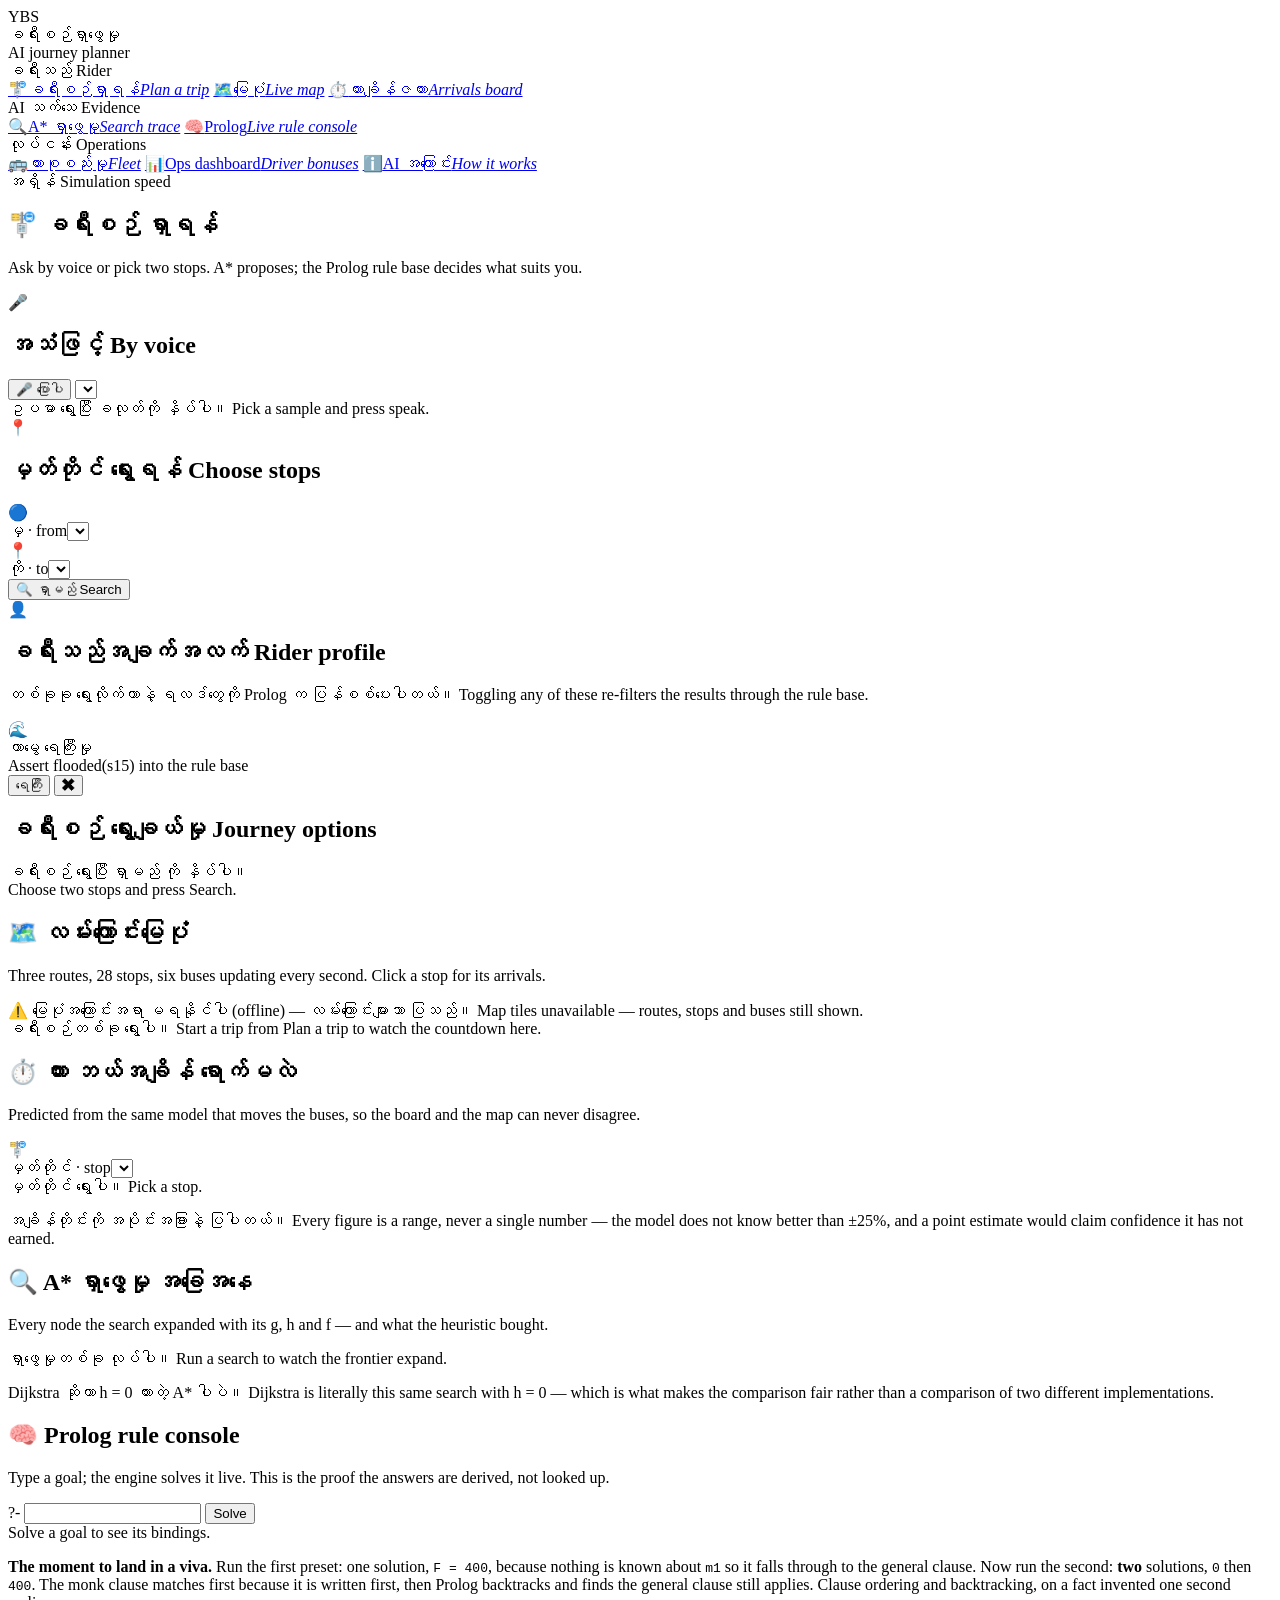
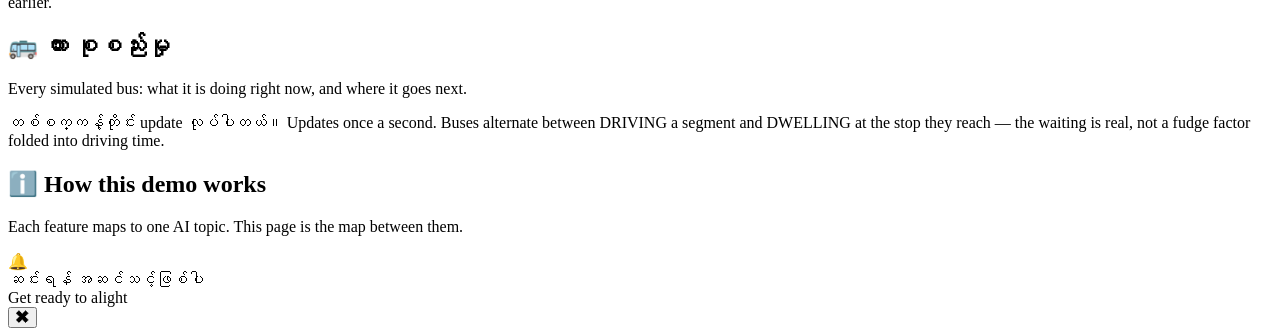
==== frontend/index.html @ c5dec43d "feat: split UI into sidebar views and add Prolog console, arrivals and fleet The single page had six" ====
<!DOCTYPE html>
<html lang="my">
<head>
    <meta charset="UTF-8">
    <meta name="viewport" content="width=device-width, initial-scale=1">
    <title>YBS — ခရီးစဉ်ရှာဖွေမှု (AI Demo)</title>
    <!-- Leaflet is vendored, not loaded from a CDN: the demo must run with the
         network cable unplugged. Map TILES still need the internet; if they fail
         the routes and buses stay visible on a plain background. -->
    <link rel="stylesheet" href="/vendor/leaflet.css">
    <link rel="stylesheet" href="/style.css">
</head>
<body>

<div class="shell">

<!-- ── Sidebar ──────────────────────────────────────────────────────────────
     One feature per view. The previous build stacked everything on a single
     page, so you scrolled past four things to reach the one you wanted. -->
<aside class="sidebar">
    <div class="brand">
        <div class="brand-mark">YBS</div>
        <div>
            <div class="brand-my">ခရီးစဉ်ရှာဖွေမှု</div>
            <div class="brand-en">AI journey planner</div>
        </div>
    </div>

    <nav id="nav">
        <div class="nav-group">ခရီးသည် <span class="en">Rider</span></div>
        <a class="nav-item" href="#plan" data-view="plan"><span class="ic">🚏</span><span>ခရီးစဉ်ရှာရန်<em>Plan a trip</em></span></a>
        <a class="nav-item" href="#map" data-view="map"><span class="ic">🗺️</span><span>မြေပုံ<em>Live map</em></span></a>
        <a class="nav-item" href="#arrivals" data-view="arrivals"><span class="ic">⏱️</span><span>ကားချိန်ဇယား<em>Arrivals board</em></span></a>

        <div class="nav-group">AI သက်သေ <span class="en">Evidence</span></div>
        <a class="nav-item" href="#trace" data-view="trace"><span class="ic">🔍</span><span>A* ရှာဖွေမှု<em>Search trace</em></span></a>
        <a class="nav-item" href="#prolog" data-view="prolog"><span class="ic">🧠</span><span>Prolog<em>Live rule console</em></span></a>

        <div class="nav-group">လုပ်ငန်း <span class="en">Operations</span></div>
        <a class="nav-item" href="#fleet" data-view="fleet"><span class="ic">🚌</span><span>ကားစုစည်းမှု<em>Fleet</em></span></a>
        <a class="nav-item" href="/ops.html"><span class="ic">📊</span><span>Ops dashboard<em>Driver bonuses</em></span></a>
        <a class="nav-item" href="#about" data-view="about"><span class="ic">ℹ️</span><span>AI အကြောင်း<em>How it works</em></span></a>
    </nav>

    <div class="sidebar-foot">
        <div class="foot-label">အရှိန် <span class="en">Simulation speed</span></div>
        <div id="sim-controls"></div>
    </div>
</aside>

<!-- ── Views ──────────────────────────────────────────────────────────────── -->
<main class="content">

<!-- PLAN ------------------------------------------------------------------->
<section class="view" data-view="plan">
    <header class="view-head">
        <h1>🚏 ခရီးစဉ် ရှာရန်</h1>
        <p class="en">Ask by voice or pick two stops. A* proposes; the Prolog rule base decides what suits you.</p>
    </header>

    <div class="two-col">
        <div class="col">
            <section class="card">
                <div class="card-head"><span class="ic">🎤</span><h2>အသံဖြင့် <span class="en">By voice</span></h2></div>
                <div class="voice-row">
                    <button type="button" id="voice-btn" class="mic-btn">🎤 ပြောပါ</button>
                    <select id="voice-sample" title="Sample Burmese query" aria-label="Sample Burmese query"></select>
                </div>
                <div id="voice-status" class="muted">ဥပမာ ရွေးပြီး ခလုတ်ကို နှိပ်ပါ။ <span class="en">Pick a sample and press speak.</span></div>
                <div id="voice-entities"></div>
            </section>

            <section class="card">
                <div class="card-head"><span class="ic">📍</span><h2>မှတ်တိုင် ရွေးရန် <span class="en">Choose stops</span></h2></div>
                <div class="trip-field">
                    <span class="ic">🔵</span>
                    <div class="grow"><label class="en" for="from-stop">မှ · from</label><select id="from-stop"></select></div>
                </div>
                <div class="trip-field">
                    <span class="ic">📍</span>
                    <div class="grow"><label class="en" for="to-stop">ကို · to</label><select id="to-stop"></select></div>
                </div>
                <button type="button" id="search-btn" class="btn-primary">🔍 ရှာမည် <span class="en">Search</span></button>
            </section>

            <section class="card">
                <div class="card-head"><span class="ic">👤</span><h2>ခရီးသည်အချက်အလက် <span class="en">Rider profile</span></h2></div>
                <p class="hint">တစ်ခုခု ရွေးလိုက်တာနဲ့ ရလဒ်တွေကို Prolog က ပြန်စစ်ပေးပါတယ်။
                   <span class="en">Toggling any of these re-filters the results through the rule base.</span></p>
                <div id="profile" class="chips"></div>
                <div class="disruption-row">
                    <span class="ic">🌊</span>
                    <div class="grow">
                        <div class="my">တာမွေ ရေကြီးမှု</div>
                        <div class="en">Assert flooded(s15) into the rule base</div>
                    </div>
                    <button type="button" id="flood-btn" class="alt-btn">ရေကြီး</button>
                    <button type="button" id="clear-btn" class="alt-btn">✖</button>
                </div>
            </section>
        </div>

        <div class="col">
            <div class="results-head">
                <h2>ခရီးစဉ် ရွေးချယ်မှု <span class="en">Journey options</span></h2>
                <span class="pareto-badge" id="pareto-badge"></span>
            </div>
            <div id="results" class="muted empty-state">
                ခရီးစဉ် ရွေးပြီး ရှာမည် ကို နှိပ်ပါ။<br>
                <span class="en">Choose two stops and press Search.</span>
            </div>
        </div>
    </div>
</section>

<!-- MAP -------------------------------------------------------------------->
<section class="view" data-view="map">
    <header class="view-head">
        <h1>🗺️ လမ်းကြောင်းမြေပုံ</h1>
        <p class="en">Three routes, 28 stops, six buses updating every second. Click a stop for its arrivals.</p>
    </header>
    <section class="card">
        <div id="map"></div>
        <div id="map-note" class="muted hidden">
            ⚠️ မြေပုံအကြောင်းအရာ မရနိုင်ပါ (offline) — လမ်းကြောင်းများသာ ပြသည်။
            <span class="en">Map tiles unavailable — routes, stops and buses still shown.</span>
        </div>
        <div id="trip-countdown" class="countdown muted">
            ခရီးစဉ်တစ်ခု ရွေးပါ။ <span class="en">Start a trip from Plan a trip to watch the countdown here.</span>
        </div>
        <div id="legend" class="legend"></div>
    </section>
</section>

<!-- ARRIVALS --------------------------------------------------------------->
<section class="view" data-view="arrivals">
    <header class="view-head">
        <h1>⏱️ ကား ဘယ်အချိန် ရောက်မလဲ</h1>
        <p class="en">Predicted from the same model that moves the buses, so the board and the map
           can never disagree.</p>
    </header>
    <section class="card">
        <div class="trip-field">
            <span class="ic">🚏</span>
            <div class="grow"><label class="en" for="arrivals-stop">မှတ်တိုင် · stop</label><select id="arrivals-stop"></select></div>
        </div>
        <div id="arrivals-board" class="empty-state muted">မှတ်တိုင် ရွေးပါ။ <span class="en">Pick a stop.</span></div>
        <p class="hint">အချိန်တိုင်းကို အပိုင်းအခြားနဲ့ ပြပါတယ်။
           <span class="en">Every figure is a range, never a single number — the model does not know better than ±25%,
           and a point estimate would claim confidence it has not earned.</span></p>
    </section>
</section>

<!-- TRACE ------------------------------------------------------------------>
<section class="view" data-view="trace">
    <header class="view-head">
        <h1>🔍 A* ရှာဖွေမှု အခြေအနေ</h1>
        <p class="en">Every node the search expanded with its g, h and f — and what the heuristic bought.</p>
    </header>
    <section class="card">
        <div id="search-stats" class="stats"></div>
        <div id="trace-panel" class="trace muted">ရှာဖွေမှုတစ်ခု လုပ်ပါ။ Run a search to watch the frontier expand.</div>
        <p class="hint">Dijkstra ဆိုတာ h = 0 ထားတဲ့ A* ပါပဲ။
           <span class="en">Dijkstra is literally this same search with h = 0 — which is what makes the comparison fair
           rather than a comparison of two different implementations.</span></p>
    </section>
</section>

<!-- PROLOG ----------------------------------------------------------------->
<section class="view" data-view="prolog">
    <header class="view-head">
        <h1>🧠 Prolog rule console</h1>
        <p class="en">Type a goal; the engine solves it live. This is the proof the answers are derived, not looked up.</p>
    </header>
    <section class="card">
        <div class="console-row">
            <span class="prompt">?-</span>
            <input type="text" id="goal-input" spellcheck="false" aria-label="Prolog goal">
            <button type="button" id="goal-run" class="btn-run">Solve</button>
        </div>
        <div class="preset-row" id="goal-presets"></div>
        <div id="goal-output" class="console-out muted">Solve a goal to see its bindings.</div>
        <p class="hint">
            <b>The moment to land in a viva.</b> Run the first preset: one solution, <code>F = 400</code>,
            because nothing is known about <code>m1</code> so it falls through to the general clause.
            Now run the second: <b>two</b> solutions, <code>0</code> then <code>400</code>. The monk clause
            matches first because it is written first, then Prolog backtracks and finds the general clause
            still applies. Clause ordering and backtracking, on a fact invented one second earlier.
        </p>
    </section>
</section>

<!-- FLEET ------------------------------------------------------------------>
<section class="view" data-view="fleet">
    <header class="view-head">
        <h1>🚌 ကား စုစည်းမှု</h1>
        <p class="en">Every simulated bus: what it is doing right now, and where it goes next.</p>
    </header>
    <section class="card">
        <div id="fleet-table"></div>
        <p class="hint">တစ်စက္ကန့်တိုင်း update လုပ်ပါတယ်။
           <span class="en">Updates once a second. Buses alternate between DRIVING a segment and DWELLING at the
           stop they reach — the waiting is real, not a fudge factor folded into driving time.</span></p>
    </section>
</section>

<!-- ABOUT ------------------------------------------------------------------>
<section class="view" data-view="about">
    <header class="view-head">
        <h1>ℹ️ How this demo works</h1>
        <p class="en">Each feature maps to one AI topic. This page is the map between them.</p>
    </header>
    <div id="about-grid" class="about-grid"></div>
</section>

</main>
</div>

<!-- Arrival banner: hidden until the 400 m geofence fires -->
<div id="arrival-banner" class="arrival hidden">
    <div class="arrival-inner">
        <div class="arrival-icon">🔔</div>
        <div>
            <div class="arrival-my">ဆင်းရန် အဆင်သင့်ဖြစ်ပါ</div>
            <div class="arrival-stop" id="arrival-stop"></div>
            <div class="en">Get ready to alight</div>
        </div>
        <button type="button" id="arrival-close" class="alt-btn">✖</button>
    </div>
</div>

<script src="/vendor/leaflet.js"></script>
<script src="/app.js"></script>
</body>
</html>
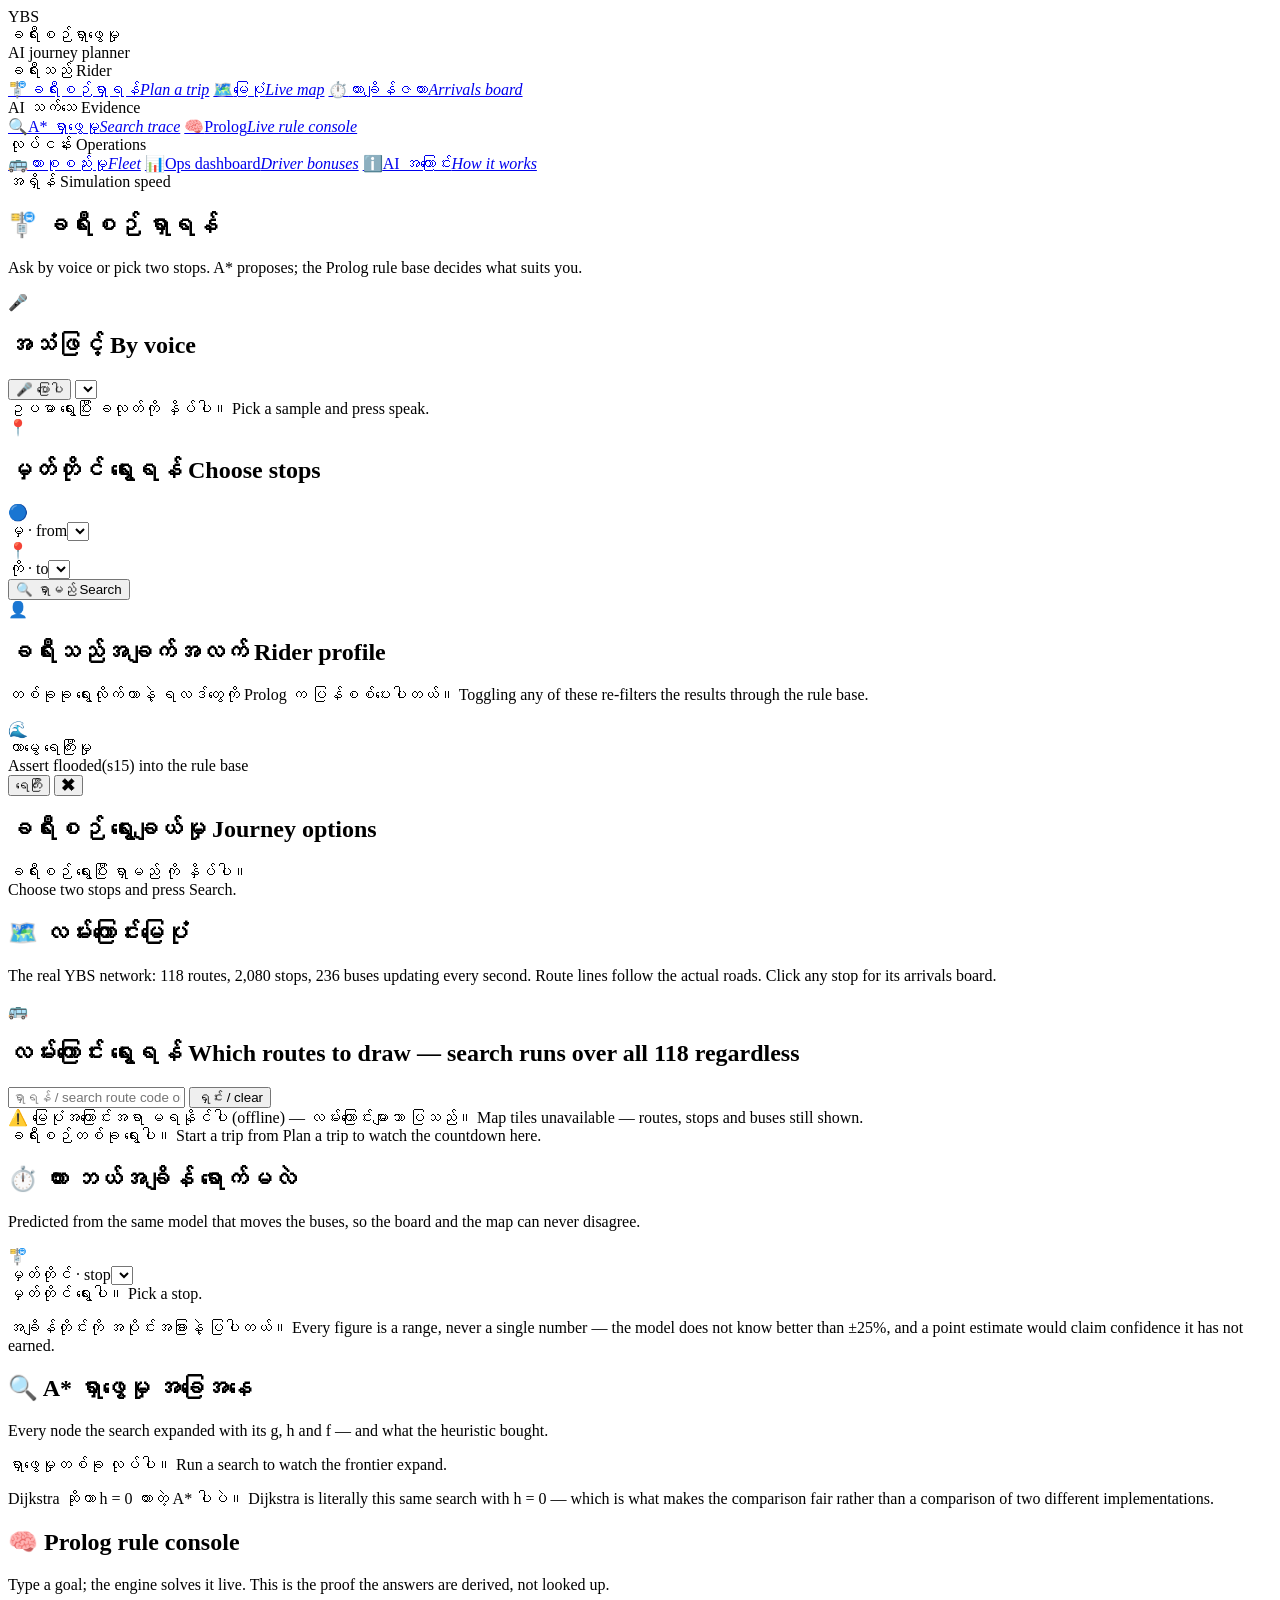
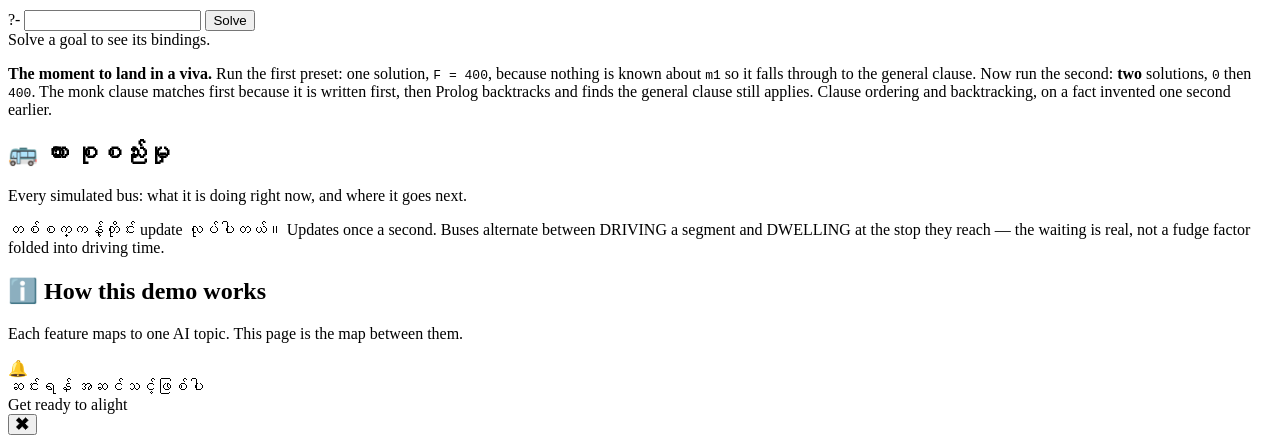
==== commit 7a40611a: "feat: replace demo data with the real 118-route YBS network Imports route_stops.csv: 12,280 route-st" ====
--- a/frontend/index.html
+++ b/frontend/index.html
@@ -117,8 +117,20 @@
 <section class="view" data-view="map">
     <header class="view-head">
         <h1>🗺️ လမ်းကြောင်းမြေပုံ</h1>
-        <p class="en">Three routes, 28 stops, six buses updating every second. Click a stop for its arrivals.</p>
-    </header>
+        <p class="en">The real YBS network: 118 routes, 2,080 stops, 236 buses updating every second. Route lines follow the actual roads. Click any stop for its arrivals board.</p>
+    </header>
+    <section class="card route-picker">
+        <div class="card-head"><span class="ic">🚌</span><h2>လမ်းကြောင်း ရွေးရန်
+            <span class="en">Which routes to draw — search runs over all 118 regardless</span></h2></div>
+        <div class="picker-top">
+            <input type="text" id="route-search" placeholder="ရှာရန် / search route code or name"
+                   aria-label="Search routes">
+            <span id="route-count" class="en"></span>
+            <button type="button" id="route-clear" class="alt-btn">ရှင်း / clear</button>
+        </div>
+        <div id="route-filter" class="route-filter"></div>
+    </section>
+
     <section class="card">
         <div id="map"></div>
         <div id="map-note" class="muted hidden">
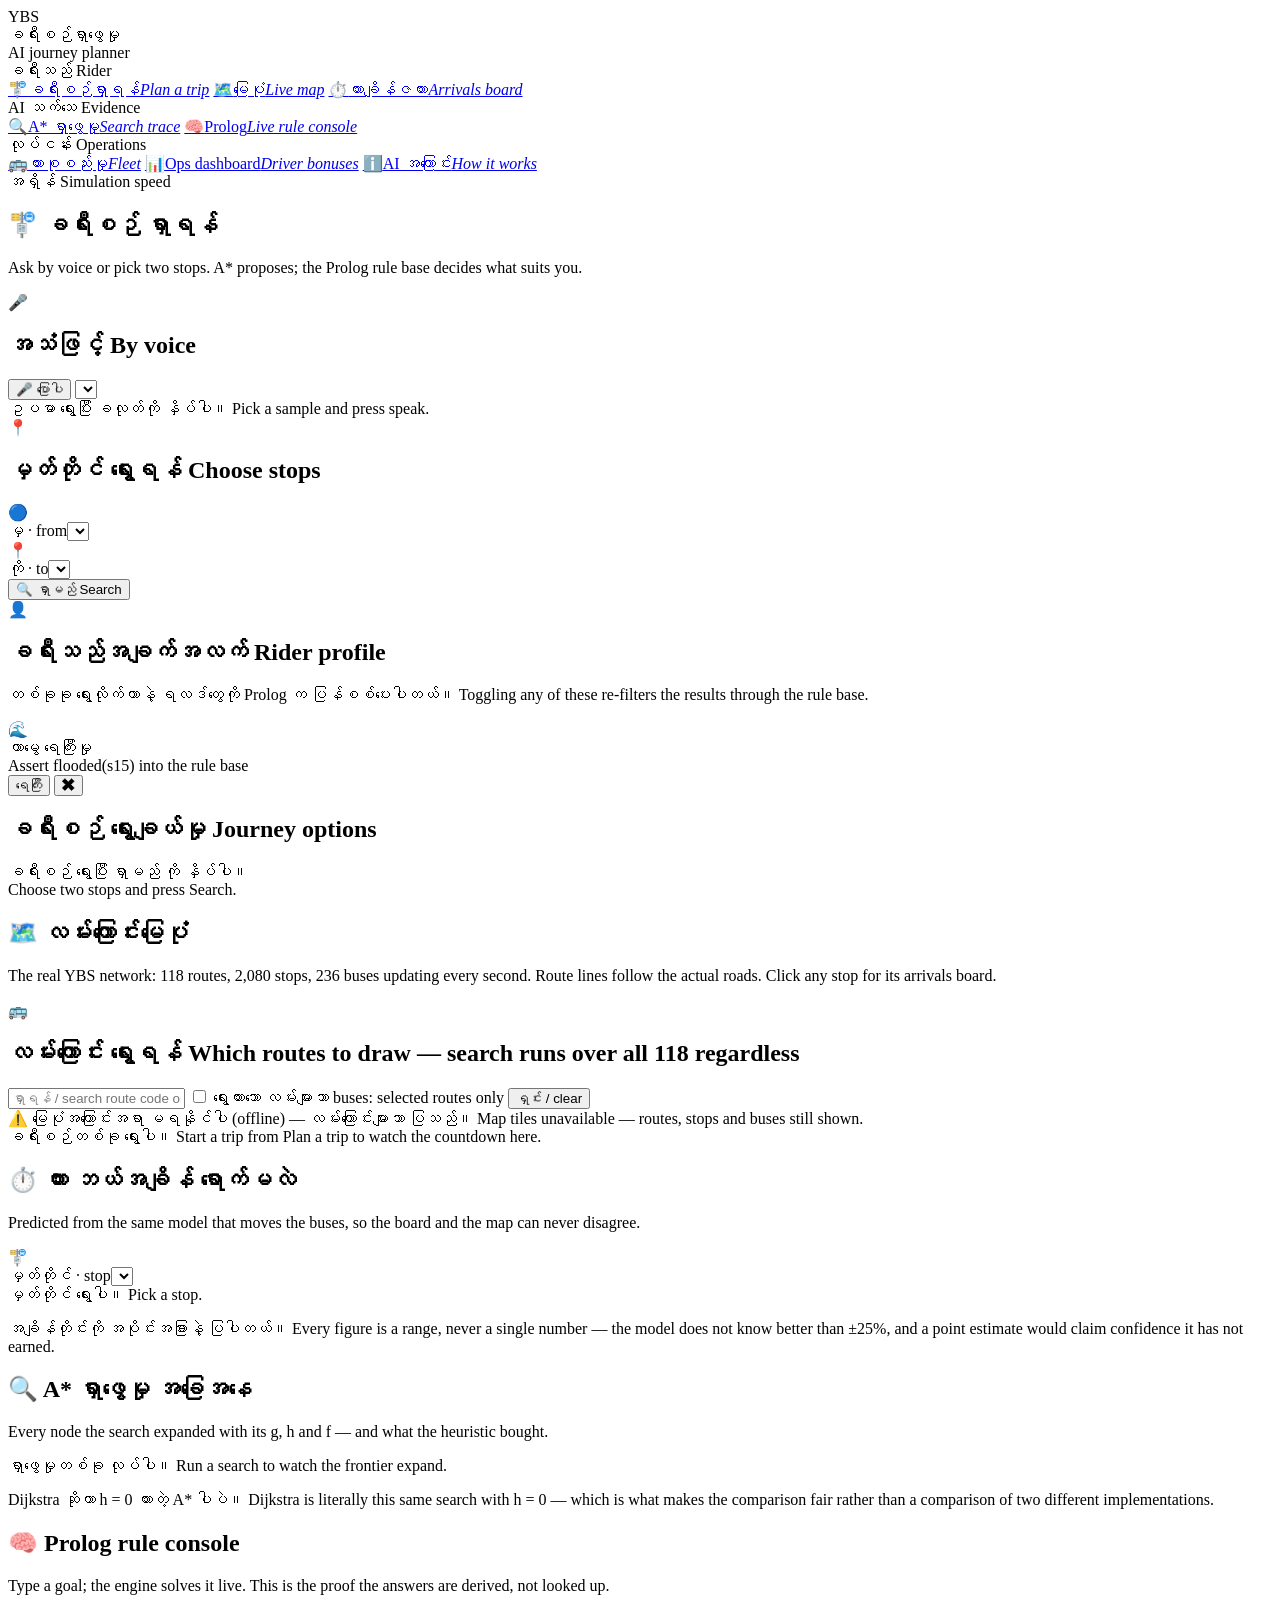
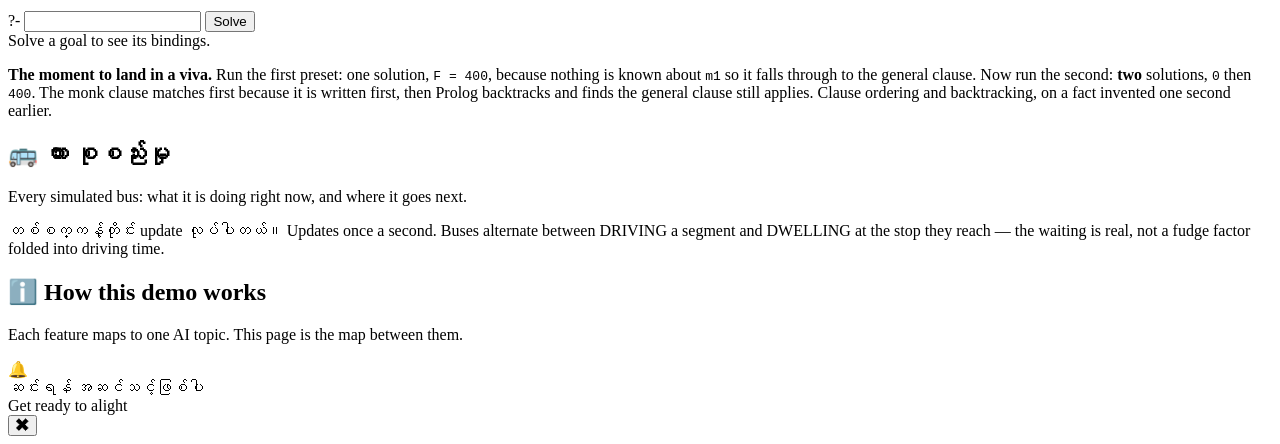
==== commit ed80cda4: "fix: show every bus again, each in its route colour Scoping bus markers to the drawn routes was wron" ====
--- a/frontend/index.html
+++ b/frontend/index.html
@@ -126,6 +126,10 @@
             <input type="text" id="route-search" placeholder="ရှာရန် / search route code or name"
                    aria-label="Search routes">
             <span id="route-count" class="en"></span>
+            <label class="inline-check">
+                <input type="checkbox" id="buses-selected-only">
+                <span>ရွေးထားသော လမ်းများသာ <span class="en">buses: selected routes only</span></span>
+            </label>
             <button type="button" id="route-clear" class="alt-btn">ရှင်း / clear</button>
         </div>
         <div id="route-filter" class="route-filter"></div>
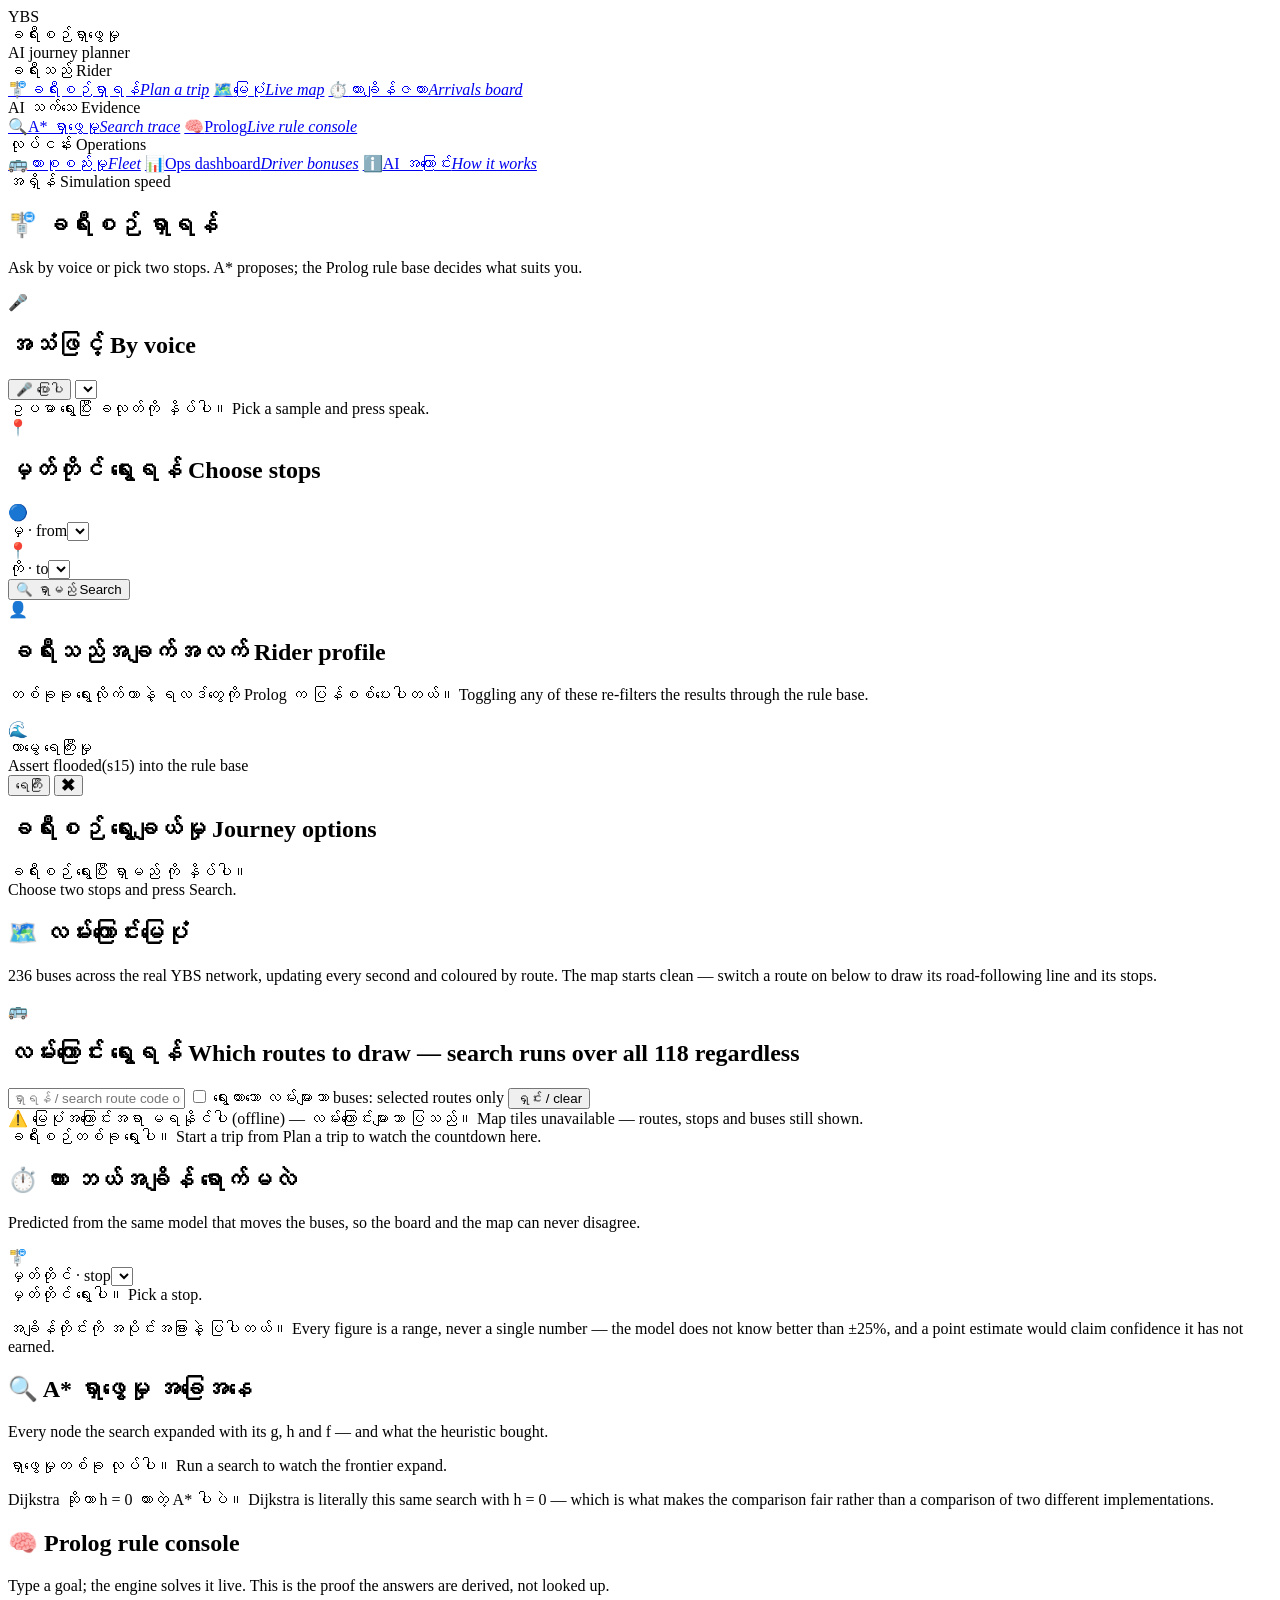
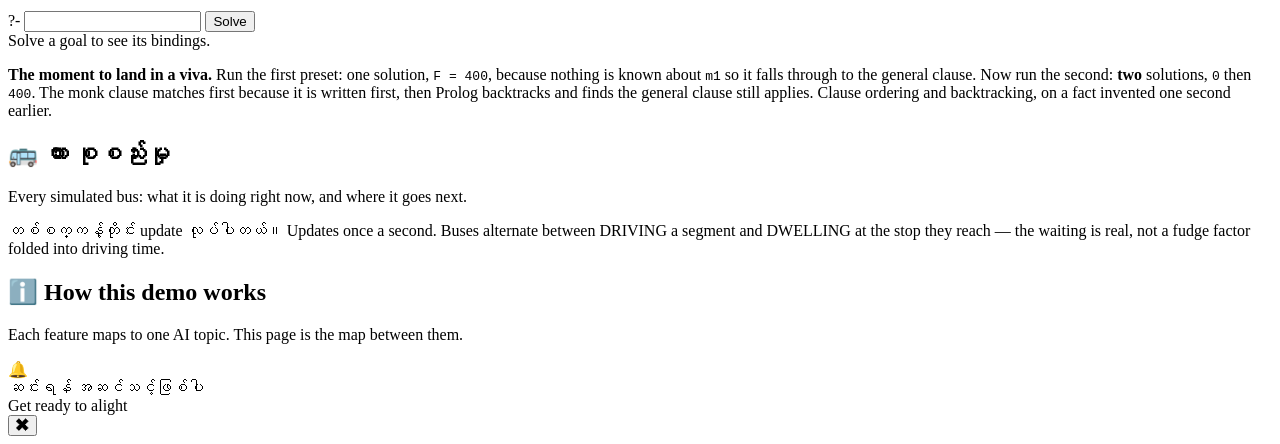
==== commit 2cfd5c76: "feat: open the map with no route lines drawn Each drawn route brought its polyline and every one of " ====
--- a/frontend/index.html
+++ b/frontend/index.html
@@ -117,7 +117,7 @@
 <section class="view" data-view="map">
     <header class="view-head">
         <h1>🗺️ လမ်းကြောင်းမြေပုံ</h1>
-        <p class="en">The real YBS network: 118 routes, 2,080 stops, 236 buses updating every second. Route lines follow the actual roads. Click any stop for its arrivals board.</p>
+        <p class="en">236 buses across the real YBS network, updating every second and coloured by route. The map starts clean — switch a route on below to draw its road-following line and its stops.</p>
     </header>
     <section class="card route-picker">
         <div class="card-head"><span class="ic">🚌</span><h2>လမ်းကြောင်း ရွေးရန်
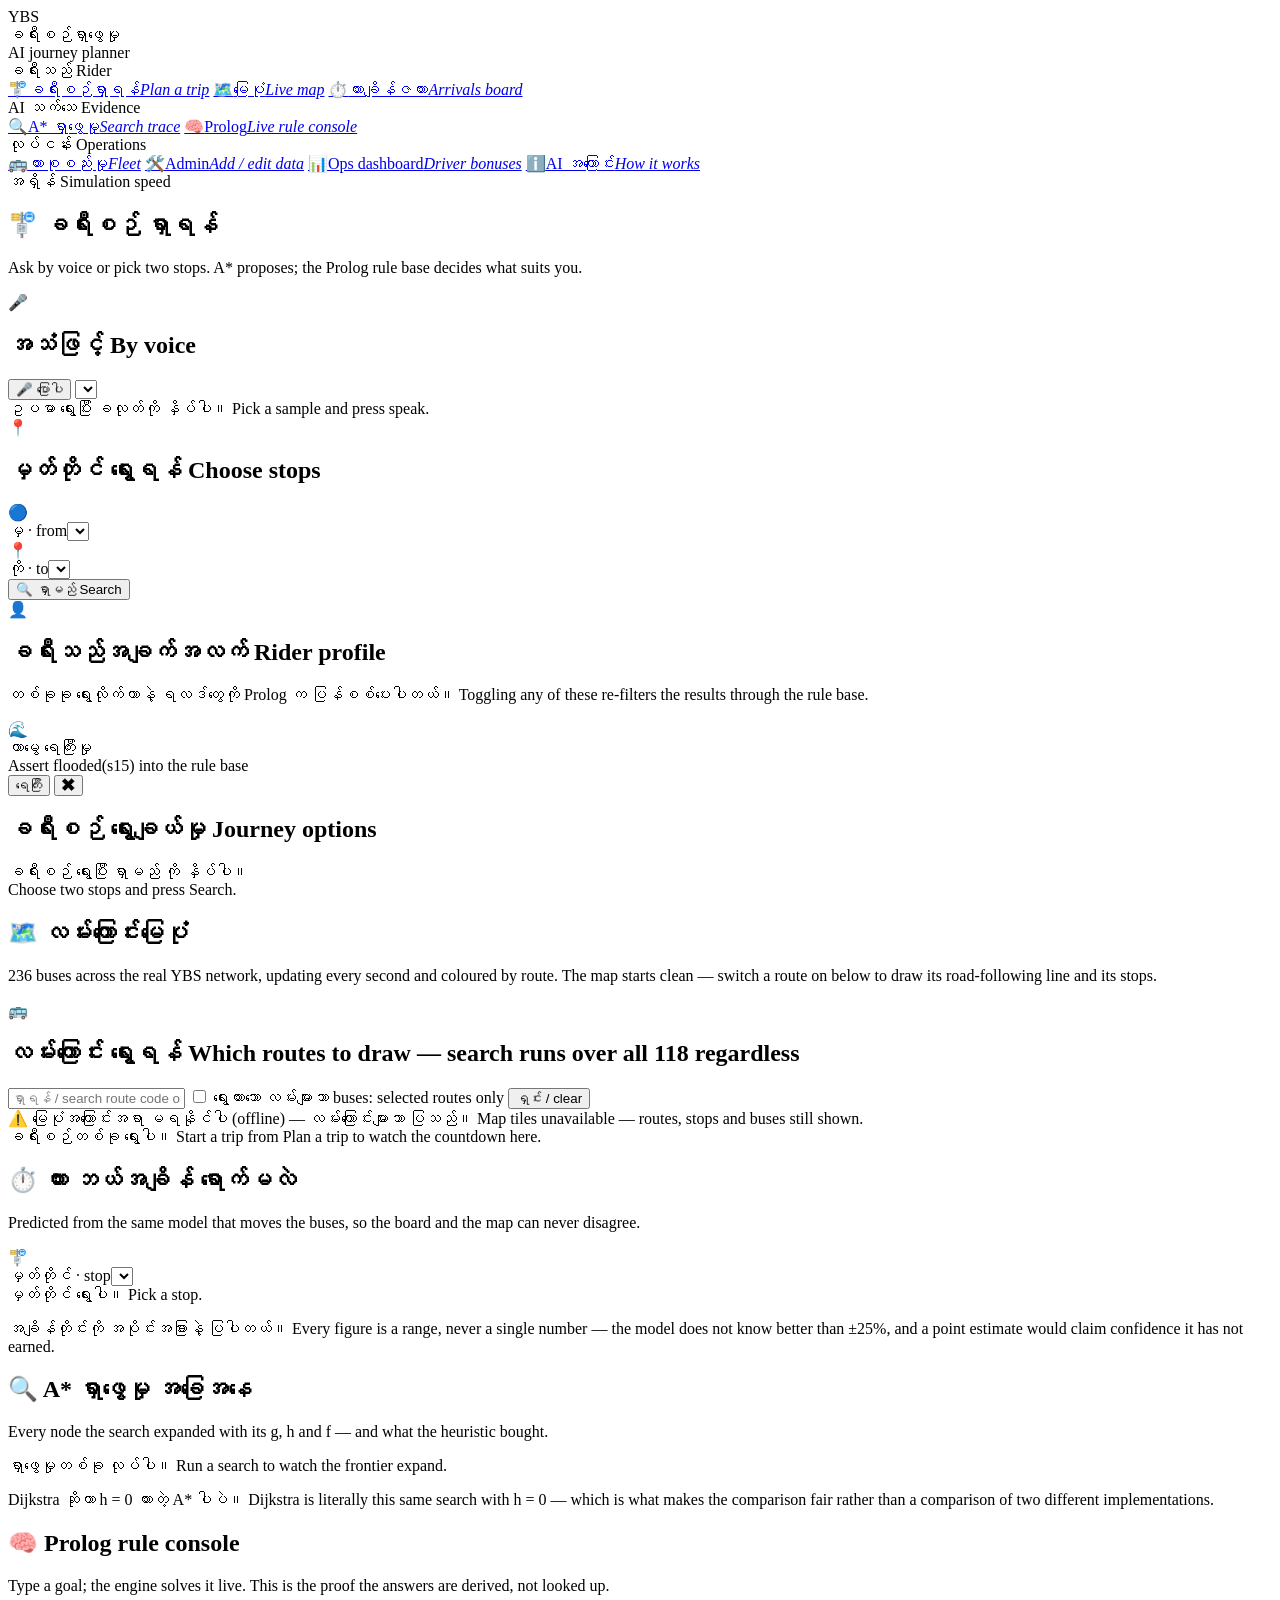
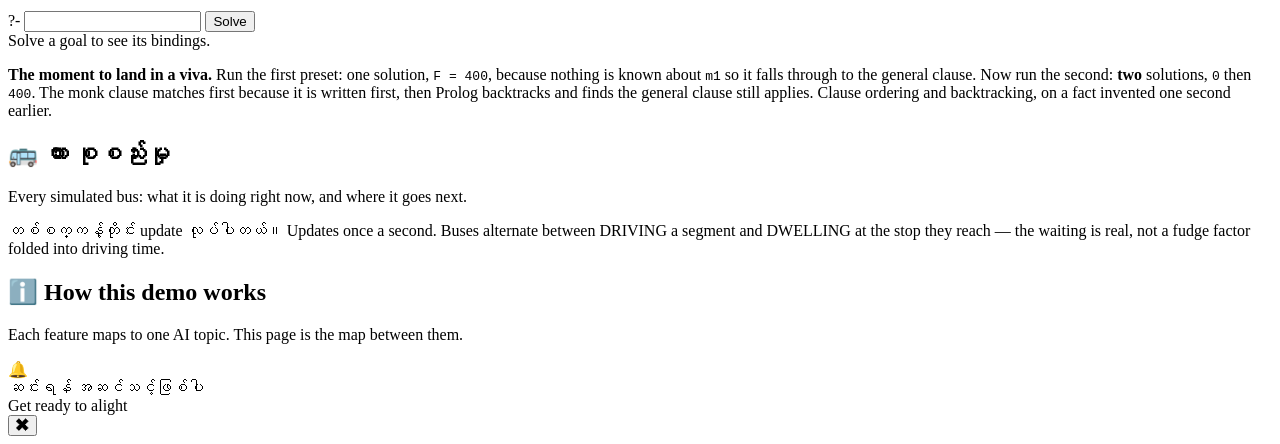
==== commit a0966294: "feat: add admin screens for entering data, with export back to data.sql Adds /admin.html covering ev" ====
--- a/frontend/index.html
+++ b/frontend/index.html
@@ -38,6 +38,7 @@
 
         <div class="nav-group">လုပ်ငန်း <span class="en">Operations</span></div>
         <a class="nav-item" href="#fleet" data-view="fleet"><span class="ic">🚌</span><span>ကားစုစည်းမှု<em>Fleet</em></span></a>
+        <a class="nav-item" href="/admin.html"><span class="ic">🛠️</span><span>Admin<em>Add / edit data</em></span></a>
         <a class="nav-item" href="/ops.html"><span class="ic">📊</span><span>Ops dashboard<em>Driver bonuses</em></span></a>
         <a class="nav-item" href="#about" data-view="about"><span class="ic">ℹ️</span><span>AI အကြောင်း<em>How it works</em></span></a>
     </nav>
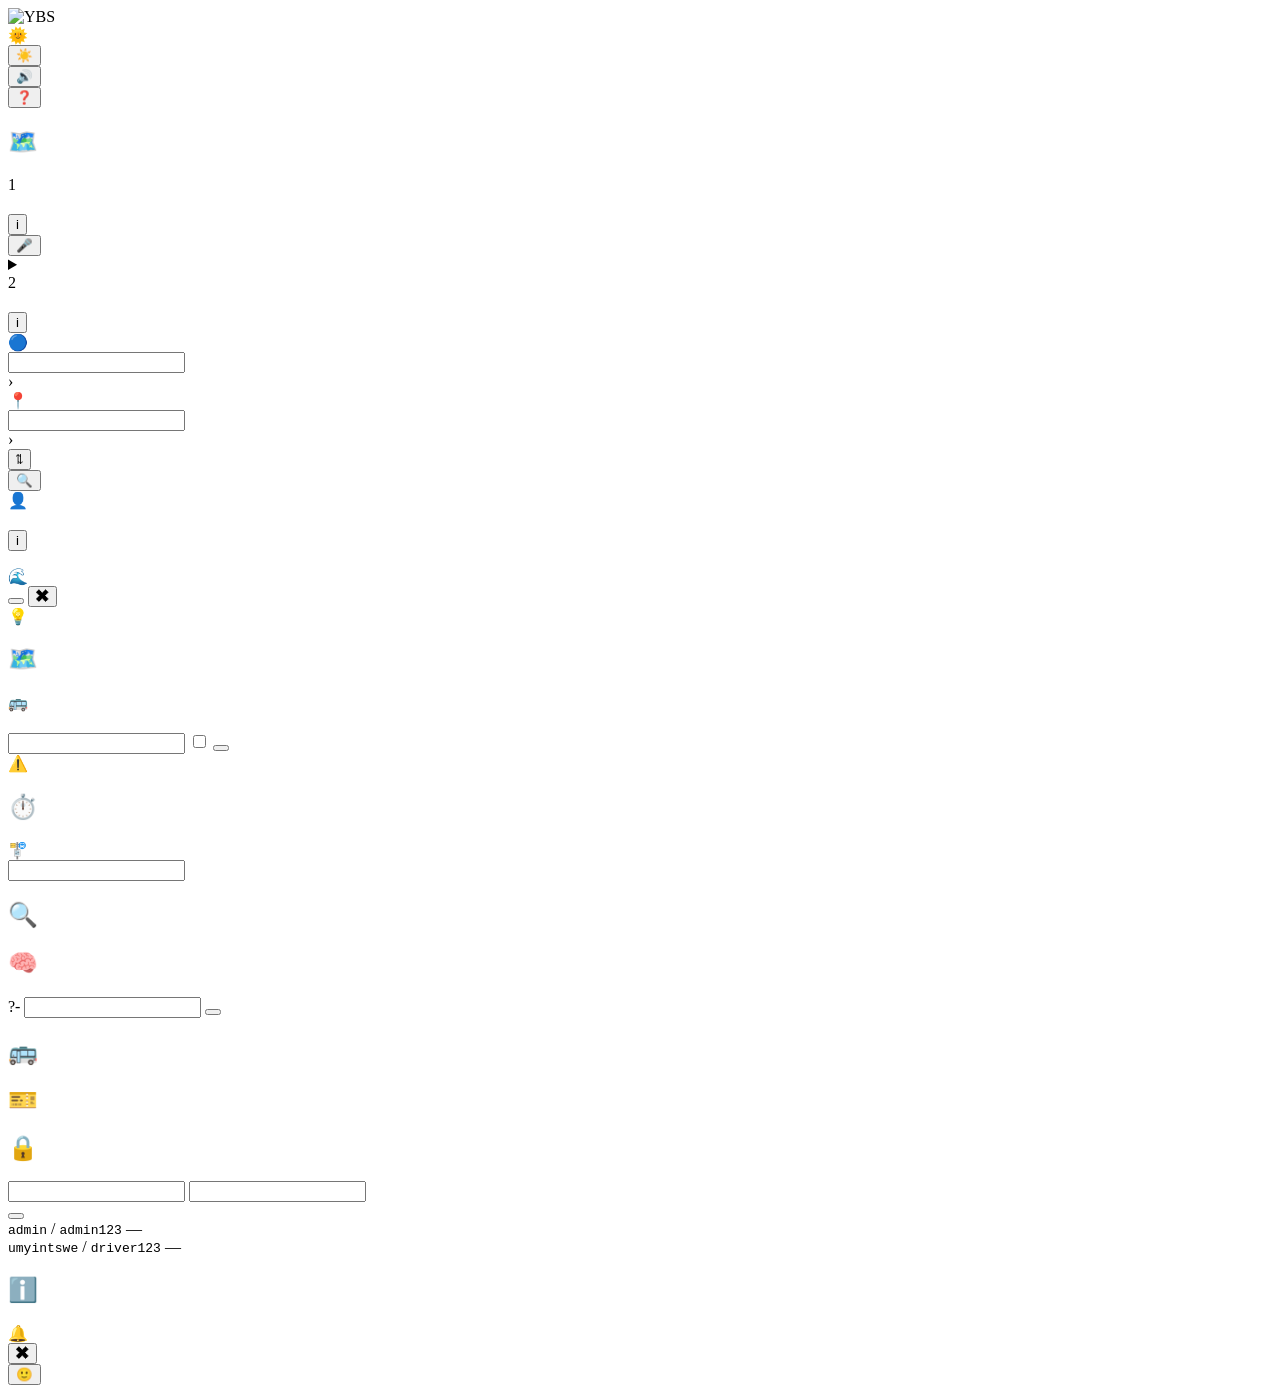
==== commit fc7622a3: "feat: rebuild the interface around the rider The app wore a dark operator sidebar and dense professi" ====
--- a/frontend/index.html
+++ b/frontend/index.html
@@ -8,6 +8,7 @@
          network cable unplugged. Map TILES still need the internet; if they fail
          the routes and buses stay visible on a plain background. -->
     <link rel="stylesheet" href="/vendor/leaflet.css">
+    <link rel="icon" href="/img/logo.png">
     <link rel="stylesheet" href="/style.css">
 </head>
 <body>
@@ -15,136 +16,253 @@
 <div class="shell">
 
 <!-- ── Sidebar ──────────────────────────────────────────────────────────────
-     One feature per view. The previous build stacked everything on a single
-     page, so you scrolled past four things to reach the one you wanted. -->
+     One feature per view. The nav itself is built by app.js from the role that
+     is selected, so a rider is never shown the admin screens and a driver is
+     never shown someone else's numbers. -->
 <aside class="sidebar">
     <div class="brand">
-        <div class="brand-mark">YBS</div>
+        <div class="brand-mark">
+            <!-- The real logo, with the lettered tile behind it: if the file is
+                 missing the mark is still a mark rather than an empty square. -->
+            <img src="/img/logo.png" alt="YBS"
+                 onload="this.parentElement.classList.add('has-logo')">
+        </div>
         <div>
-            <div class="brand-my">ခရီးစဉ်ရှာဖွေမှု</div>
-            <div class="brand-en">AI journey planner</div>
-        </div>
-    </div>
-
-    <nav id="nav">
-        <div class="nav-group">ခရီးသည် <span class="en">Rider</span></div>
-        <a class="nav-item" href="#plan" data-view="plan"><span class="ic">🚏</span><span>ခရီးစဉ်ရှာရန်<em>Plan a trip</em></span></a>
-        <a class="nav-item" href="#map" data-view="map"><span class="ic">🗺️</span><span>မြေပုံ<em>Live map</em></span></a>
-        <a class="nav-item" href="#arrivals" data-view="arrivals"><span class="ic">⏱️</span><span>ကားချိန်ဇယား<em>Arrivals board</em></span></a>
-
-        <div class="nav-group">AI သက်သေ <span class="en">Evidence</span></div>
-        <a class="nav-item" href="#trace" data-view="trace"><span class="ic">🔍</span><span>A* ရှာဖွေမှု<em>Search trace</em></span></a>
-        <a class="nav-item" href="#prolog" data-view="prolog"><span class="ic">🧠</span><span>Prolog<em>Live rule console</em></span></a>
-
-        <div class="nav-group">လုပ်ငန်း <span class="en">Operations</span></div>
-        <a class="nav-item" href="#fleet" data-view="fleet"><span class="ic">🚌</span><span>ကားစုစည်းမှု<em>Fleet</em></span></a>
-        <a class="nav-item" href="/admin.html"><span class="ic">🛠️</span><span>Admin<em>Add / edit data</em></span></a>
-        <a class="nav-item" href="/ops.html"><span class="ic">📊</span><span>Ops dashboard<em>Driver bonuses</em></span></a>
-        <a class="nav-item" href="#about" data-view="about"><span class="ic">ℹ️</span><span>AI အကြောင်း<em>How it works</em></span></a>
-    </nav>
+            <div class="brand-my" data-i18n="brand.name"></div>
+            <div class="brand-en" data-i18n="brand.sub"></div>
+        </div>
+        <div id="lang-switch"></div>
+    </div>
+
+    <!-- A greeting, because the first thing a nervous user should meet is a sentence
+         and not a control panel. -->
+    <div class="hello">
+        <div id="hello-art" class="hello-art" aria-hidden="true"></div>
+        <span class="hello-sun" aria-hidden="true">🌞</span>
+        <div>
+            <div class="hello-title" data-i18n="hello.title"></div>
+            <div class="hello-body" data-i18n="hello.body"></div>
+        </div>
+    </div>
+
+    <div class="role-switch-wrap">
+        <div class="side-label" data-i18n="role.switch"></div>
+        <div id="role-switch" class="role-switch"></div>
+        <!-- Who is signed in, and the way out. Empty for a rider, who never signed in. -->
+        <div id="identity"></div>
+    </div>
+
+    <nav id="nav"></nav>
 
     <div class="sidebar-foot">
-        <div class="foot-label">အရှိန် <span class="en">Simulation speed</span></div>
+        <!-- Appearance first, simulation second: one of these is for the rider and the
+             other is for whoever is demonstrating. -->
+        <div class="pref-row">
+            <button type="button" id="theme-toggle" class="pref-toggle">
+                <span class="ic" id="theme-glyph" aria-hidden="true">☀️</span>
+                <span id="theme-label" data-i18n="pref.light"></span>
+            </button>
+            <div class="text-size" id="text-size" role="group" data-i18n-aria="pref.textSize"></div>
+        </div>
+
+        <div class="foot-label" data-i18n="sim.speed"></div>
         <div id="sim-controls"></div>
+        <div id="side-art"></div>
     </div>
 </aside>
 
 <!-- ── Views ──────────────────────────────────────────────────────────────── -->
 <main class="content">
 
+<!-- Read aloud, language, help. Fixed to the top of every view because the person
+     who needs them needs them everywhere, not only on the planner. -->
+<div class="topbar">
+    <!-- The content panel gets its own masthead. The sidebar identifies the app to
+         someone sitting in front of it; this identifies the page itself, which is what
+         ends up in a screenshot or on a projector where the sidebar is cropped off. -->
+    <div class="topbar-brand">
+        <img class="topbar-logo" src="/img/logo.png" alt=""
+             onerror="this.remove()" onload="this.parentElement.classList.add('has-logo')">
+        <div>
+            <div class="topbar-name" data-i18n="brand.name"></div>
+        </div>
+    </div>
+
+    <div class="topbar-actions">
+        <button type="button" id="listen-btn" class="pill-btn">
+            <span class="ic" aria-hidden="true">🔊</span><span data-i18n="a11y.listen"></span>
+        </button>
+        <div id="lang-switch-top"></div>
+        <button type="button" id="help-btn" class="pill-btn">
+            <span class="ic" aria-hidden="true">❓</span><span data-i18n="a11y.help"></span>
+        </button>
+    </div>
+</div>
+
 <!-- PLAN ------------------------------------------------------------------->
 <section class="view" data-view="plan">
     <header class="view-head">
-        <h1>🚏 ခရီးစဉ် ရှာရန်</h1>
-        <p class="en">Ask by voice or pick two stops. A* proposes; the Prolog rule base decides what suits you.</p>
-    </header>
-
-    <div class="two-col">
-        <div class="col">
+        <div id="head-art" class="head-art" aria-hidden="true"></div>
+        <h1>🗺️ <span data-i18n="plan.h1"></span></h1>
+        <p class="lede" data-i18n="plan.lede"></p>
+    </header>
+
+    <div class="plan-grid">
             <section class="card">
-                <div class="card-head"><span class="ic">🎤</span><h2>အသံဖြင့် <span class="en">By voice</span></h2></div>
-                <div class="voice-row">
-                    <button type="button" id="voice-btn" class="mic-btn">🎤 ပြောပါ</button>
-                    <select id="voice-sample" title="Sample Burmese query" aria-label="Sample Burmese query"></select>
-                </div>
-                <div id="voice-status" class="muted">ဥပမာ ရွေးပြီး ခလုတ်ကို နှိပ်ပါ။ <span class="en">Pick a sample and press speak.</span></div>
+                <div class="card-head">
+                    <span class="step-no">1</span>
+                    <h2 data-i18n="step.how"></h2>
+                    <button type="button" class="info" data-i18n-title="step.how.info">i</button>
+                </div>
+                <!-- Press to talk. The old control was a dropdown of three canned
+                     sentences and a button that "played" one of them; this listens. The
+                     samples survive underneath, because a venue with no microphone
+                     permission - or no recogniser running - still has to demo. -->
+                <div class="speak-panel">
+                    <div class="mic-wrap">
+                        <button type="button" id="mic-btn" class="mic-big" aria-live="polite">
+                            <span class="mic-glyph">🎤</span>
+                            <span class="mic-label" data-i18n="voice.hold"></span>
+                        </button>
+                        <div class="mic-meter" id="mic-meter" aria-hidden="true"><span></span></div>
+                    </div>
+                    <div class="mic-hint" data-i18n="voice.tapHint"></div>
+                </div>
+
+                <div id="voice-status" class="muted"></div>
                 <div id="voice-entities"></div>
+
+                <div class="or-rule" data-i18n="voice.or"></div>
+
+                <details class="voice-fallback">
+                    <summary data-i18n="voice.orSample"></summary>
+                    <div class="voice-row">
+                        <button type="button" id="voice-btn" class="alt-btn">▶ <span data-i18n="voice.play"></span></button>
+                        <select id="voice-sample" data-i18n-title="voice.sampleLabel"
+                                data-i18n-aria="voice.sampleLabel"></select>
+                    </div>
+                </details>
             </section>
 
             <section class="card">
-                <div class="card-head"><span class="ic">📍</span><h2>မှတ်တိုင် ရွေးရန် <span class="en">Choose stops</span></h2></div>
+                <div class="card-head">
+                    <span class="step-no">2</span>
+                    <h2 data-i18n="step.stops"></h2>
+                    <button type="button" class="info" data-i18n-title="step.stops.info">i</button>
+                </div>
+                <div class="stops-stack">
+
+                <!-- Type-and-search, not a 2,080-option <select>. The chosen stop id
+                     lives in the hidden input, so everything downstream still reads
+                     document.getElementById('from-stop').value exactly as before. -->
                 <div class="trip-field">
                     <span class="ic">🔵</span>
-                    <div class="grow"><label class="en" for="from-stop">မှ · from</label><select id="from-stop"></select></div>
-                </div>
+                    <div class="grow stop-picker" data-picker="from-stop">
+                        <label class="field-label" for="from-stop-input" data-i18n="stops.from"></label>
+                        <input type="text" class="stop-input" id="from-stop-input" autocomplete="off"
+                               role="combobox" aria-expanded="false" aria-autocomplete="list"
+                               aria-controls="from-stop-list" data-i18n-ph="stops.placeholder">
+                        <input type="hidden" id="from-stop">
+                        <ul class="stop-list" id="from-stop-list" role="listbox" hidden></ul>
+                    </div>
+                    <span class="field-chevron" aria-hidden="true">›</span>
+                </div>
+
                 <div class="trip-field">
                     <span class="ic">📍</span>
-                    <div class="grow"><label class="en" for="to-stop">ကို · to</label><select id="to-stop"></select></div>
-                </div>
-                <button type="button" id="search-btn" class="btn-primary">🔍 ရှာမည် <span class="en">Search</span></button>
+                    <div class="grow stop-picker" data-picker="to-stop">
+                        <label class="field-label" for="to-stop-input" data-i18n="stops.to"></label>
+                        <input type="text" class="stop-input" id="to-stop-input" autocomplete="off"
+                               role="combobox" aria-expanded="false" aria-autocomplete="list"
+                               aria-controls="to-stop-list" data-i18n-ph="stops.placeholder">
+                        <input type="hidden" id="to-stop">
+                        <ul class="stop-list" id="to-stop-list" role="listbox" hidden></ul>
+                    </div>
+                    <span class="field-chevron" aria-hidden="true">›</span>
+                </div>
+
+                <!-- Swap sits between the two fields because that is what it means. -->
+                <button type="button" id="swap-btn" class="swap-btn"
+                        data-i18n-aria="stops.swap" data-i18n-title="stops.swap">⇅</button>
+                </div>
+
+                <button type="button" id="search-btn" class="btn-primary">🔍 <span data-i18n="stops.searchRoute"></span></button>
+
+                <!-- Somewhere to start for a rider who does not know a stop name yet. -->
+                <div class="quick-row" id="quick-picks"></div>
             </section>
 
             <section class="card">
-                <div class="card-head"><span class="ic">👤</span><h2>ခရီးသည်အချက်အလက် <span class="en">Rider profile</span></h2></div>
-                <p class="hint">တစ်ခုခု ရွေးလိုက်တာနဲ့ ရလဒ်တွေကို Prolog က ပြန်စစ်ပေးပါတယ်။
-                   <span class="en">Toggling any of these re-filters the results through the rule base.</span></p>
+                <div class="card-head">
+                    <span class="ic">👤</span>
+                    <h2 data-i18n="profile.h2"></h2>
+                    <span class="optional" data-i18n="profile.optional"></span>
+                    <button type="button" class="info" data-i18n-title="profile.hint">i</button>
+                </div>
+                <p class="hint" data-i18n="profile.hint"></p>
                 <div id="profile" class="chips"></div>
                 <div class="disruption-row">
                     <span class="ic">🌊</span>
                     <div class="grow">
-                        <div class="my">တာမွေ ရေကြီးမှု</div>
-                        <div class="en">Assert flooded(s15) into the rule base</div>
+                        <div class="my" data-i18n="flood.title"></div>
+                        <div class="en" data-i18n="flood.sub"></div>
                     </div>
-                    <button type="button" id="flood-btn" class="alt-btn">ရေကြီး</button>
+                    <button type="button" id="flood-btn" class="alt-btn" data-i18n="flood.btn"></button>
                     <button type="button" id="clear-btn" class="alt-btn">✖</button>
                 </div>
             </section>
-        </div>
-
-        <div class="col">
-            <div class="results-head">
-                <h2>ခရီးစဉ် ရွေးချယ်မှု <span class="en">Journey options</span></h2>
-                <span class="pareto-badge" id="pareto-badge"></span>
-            </div>
-            <div id="results" class="muted empty-state">
-                ခရီးစဉ် ရွေးပြီး ရှာမည် ကို နှိပ်ပါ။<br>
-                <span class="en">Choose two stops and press Search.</span>
-            </div>
-        </div>
-    </div>
+
+            <section class="tips-card">
+                <span class="ic" aria-hidden="true">💡</span>
+                <div class="tips-copy">
+                    <div class="tips-title" data-i18n="tips.title"></div>
+                    <div class="tips-body" data-i18n="tips.body"></div>
+                </div>
+                <div class="tips-art" id="tips-art" aria-hidden="true"></div>
+            </section>
+    </div>
+
+    <!-- Results appear only once there are some. An empty panel captioned "nothing
+         here yet" is a box a first-time user has to work out the purpose of before
+         they can ignore it. -->
+    <div id="results-panel" class="results-panel hidden">
+        <div class="results-head">
+            <h2 data-i18n="results.h2"></h2>
+            <span class="pareto-badge" id="pareto-badge"></span>
+        </div>
+        <div id="results"></div>
+    </div>
+
+    <div class="promise-row" id="promises"></div>
+    <div class="app-foot" data-i18n="foot.tagline"></div>
 </section>
 
 <!-- MAP -------------------------------------------------------------------->
 <section class="view" data-view="map">
     <header class="view-head">
-        <h1>🗺️ လမ်းကြောင်းမြေပုံ</h1>
-        <p class="en">236 buses across the real YBS network, updating every second and coloured by route. The map starts clean — switch a route on below to draw its road-following line and its stops.</p>
-    </header>
-    <section class="card route-picker">
-        <div class="card-head"><span class="ic">🚌</span><h2>လမ်းကြောင်း ရွေးရန်
-            <span class="en">Which routes to draw — search runs over all 118 regardless</span></h2></div>
+        <h1>🗺️ <span id="map-title" data-i18n="map.h1"></span></h1>
+        <p class="lede" id="map-lede" data-i18n="map.lede"></p>
+    </header>
+    <section class="card route-picker" id="route-picker-card">
+        <div class="card-head"><span class="ic">🚌</span><h2 data-i18n="map.pick.h2"></h2></div>
+        <p class="hint" data-i18n="map.pick.sub"></p>
         <div class="picker-top">
-            <input type="text" id="route-search" placeholder="ရှာရန် / search route code or name"
-                   aria-label="Search routes">
+            <input type="text" id="route-search" data-i18n-ph="map.pick.placeholder"
+                   data-i18n-aria="map.pick.placeholder">
             <span id="route-count" class="en"></span>
             <label class="inline-check">
                 <input type="checkbox" id="buses-selected-only">
-                <span>ရွေးထားသော လမ်းများသာ <span class="en">buses: selected routes only</span></span>
+                <span data-i18n="map.pick.selectedOnly"></span>
             </label>
-            <button type="button" id="route-clear" class="alt-btn">ရှင်း / clear</button>
+            <button type="button" id="route-clear" class="alt-btn" data-i18n="map.pick.clear"></button>
         </div>
         <div id="route-filter" class="route-filter"></div>
     </section>
 
     <section class="card">
         <div id="map"></div>
-        <div id="map-note" class="muted hidden">
-            ⚠️ မြေပုံအကြောင်းအရာ မရနိုင်ပါ (offline) — လမ်းကြောင်းများသာ ပြသည်။
-            <span class="en">Map tiles unavailable — routes, stops and buses still shown.</span>
-        </div>
-        <div id="trip-countdown" class="countdown muted">
-            ခရီးစဉ်တစ်ခု ရွေးပါ။ <span class="en">Start a trip from Plan a trip to watch the countdown here.</span>
-        </div>
+        <div id="map-note" class="muted hidden">⚠️ <span data-i18n="map.offline"></span></div>
+        <div id="trip-countdown" class="countdown muted" data-i18n="map.tripEmpty"></div>
         <div id="legend" class="legend"></div>
     </section>
 </section>
@@ -152,80 +270,116 @@
 <!-- ARRIVALS --------------------------------------------------------------->
 <section class="view" data-view="arrivals">
     <header class="view-head">
-        <h1>⏱️ ကား ဘယ်အချိန် ရောက်မလဲ</h1>
-        <p class="en">Predicted from the same model that moves the buses, so the board and the map
-           can never disagree.</p>
+        <h1>⏱️ <span data-i18n="arrivals.h1"></span></h1>
+        <p class="lede" data-i18n="arrivals.lede"></p>
     </header>
     <section class="card">
         <div class="trip-field">
             <span class="ic">🚏</span>
-            <div class="grow"><label class="en" for="arrivals-stop">မှတ်တိုင် · stop</label><select id="arrivals-stop"></select></div>
-        </div>
-        <div id="arrivals-board" class="empty-state muted">မှတ်တိုင် ရွေးပါ။ <span class="en">Pick a stop.</span></div>
-        <p class="hint">အချိန်တိုင်းကို အပိုင်းအခြားနဲ့ ပြပါတယ်။
-           <span class="en">Every figure is a range, never a single number — the model does not know better than ±25%,
-           and a point estimate would claim confidence it has not earned.</span></p>
+            <div class="grow stop-picker" data-picker="arrivals-stop">
+                <label class="field-label" for="arrivals-stop-input" data-i18n="stops.stop"></label>
+                <input type="text" class="stop-input" id="arrivals-stop-input" autocomplete="off"
+                       role="combobox" aria-expanded="false" aria-autocomplete="list"
+                       aria-controls="arrivals-stop-list" data-i18n-ph="stops.placeholder">
+                <input type="hidden" id="arrivals-stop">
+                <ul class="stop-list" id="arrivals-stop-list" role="listbox" hidden></ul>
+            </div>
+        </div>
+        <div id="arrivals-board" class="empty-state muted" data-i18n="arrivals.empty"></div>
+        <p class="hint" data-i18n="arrivals.hint"></p>
     </section>
 </section>
 
 <!-- TRACE ------------------------------------------------------------------>
 <section class="view" data-view="trace">
     <header class="view-head">
-        <h1>🔍 A* ရှာဖွေမှု အခြေအနေ</h1>
-        <p class="en">Every node the search expanded with its g, h and f — and what the heuristic bought.</p>
+        <h1>🔍 <span data-i18n="trace.h1"></span></h1>
+        <p class="lede" data-i18n="trace.lede"></p>
     </header>
     <section class="card">
         <div id="search-stats" class="stats"></div>
-        <div id="trace-panel" class="trace muted">ရှာဖွေမှုတစ်ခု လုပ်ပါ။ Run a search to watch the frontier expand.</div>
-        <p class="hint">Dijkstra ဆိုတာ h = 0 ထားတဲ့ A* ပါပဲ။
-           <span class="en">Dijkstra is literally this same search with h = 0 — which is what makes the comparison fair
-           rather than a comparison of two different implementations.</span></p>
+        <div id="trace-panel" class="trace muted" data-i18n="trace.empty"></div>
+        <p class="hint" data-i18n="trace.hint"></p>
     </section>
 </section>
 
 <!-- PROLOG ----------------------------------------------------------------->
 <section class="view" data-view="prolog">
     <header class="view-head">
-        <h1>🧠 Prolog rule console</h1>
-        <p class="en">Type a goal; the engine solves it live. This is the proof the answers are derived, not looked up.</p>
+        <h1>🧠 <span data-i18n="prolog.h1"></span></h1>
+        <p class="lede" data-i18n="prolog.lede"></p>
     </header>
     <section class="card">
         <div class="console-row">
             <span class="prompt">?-</span>
             <input type="text" id="goal-input" spellcheck="false" aria-label="Prolog goal">
-            <button type="button" id="goal-run" class="btn-run">Solve</button>
+            <button type="button" id="goal-run" class="btn-run" data-i18n="prolog.solve"></button>
         </div>
         <div class="preset-row" id="goal-presets"></div>
-        <div id="goal-output" class="console-out muted">Solve a goal to see its bindings.</div>
-        <p class="hint">
-            <b>The moment to land in a viva.</b> Run the first preset: one solution, <code>F = 400</code>,
-            because nothing is known about <code>m1</code> so it falls through to the general clause.
-            Now run the second: <b>two</b> solutions, <code>0</code> then <code>400</code>. The monk clause
-            matches first because it is written first, then Prolog backtracks and finds the general clause
-            still applies. Clause ordering and backtracking, on a fact invented one second earlier.
-        </p>
+        <div id="goal-output" class="console-out muted" data-i18n="prolog.empty"></div>
+        <p class="hint" data-i18n="prolog.hint"></p>
     </section>
 </section>
 
 <!-- FLEET ------------------------------------------------------------------>
 <section class="view" data-view="fleet">
     <header class="view-head">
-        <h1>🚌 ကား စုစည်းမှု</h1>
-        <p class="en">Every simulated bus: what it is doing right now, and where it goes next.</p>
+        <h1>🚌 <span data-i18n="fleet.h1"></span></h1>
+        <p class="lede" data-i18n="fleet.lede"></p>
     </header>
     <section class="card">
         <div id="fleet-table"></div>
-        <p class="hint">တစ်စက္ကန့်တိုင်း update လုပ်ပါတယ်။
-           <span class="en">Updates once a second. Buses alternate between DRIVING a segment and DWELLING at the
-           stop they reach — the waiting is real, not a fudge factor folded into driving time.</span></p>
+        <p class="hint" data-i18n="fleet.hint"></p>
+    </section>
+</section>
+
+<!-- SHIFT — the driver's own screen ---------------------------------------->
+<section class="view" data-view="shift">
+    <header class="view-head">
+        <h1>🎫 <span data-i18n="shift.h1"></span></h1>
+        <p class="lede" data-i18n="shift.lede"></p>
+    </header>
+    <div id="shift-body"></div>
+</section>
+
+<!-- SIGN IN ---------------------------------------------------------------
+     Not in any role's nav: it is reached by clicking a locked role, never chosen.
+     A rider must be able to use the whole planner without ever seeing this. -->
+<section class="view" data-view="signin">
+    <header class="view-head">
+        <h1>🔒 <span data-i18n="auth.h1"></span></h1>
+        <p class="lede" data-i18n="auth.lede"></p>
+    </header>
+    <section class="card signin-card">
+        <form id="signin-form" autocomplete="on">
+            <label class="field-label" for="signin-user" data-i18n="auth.username"></label>
+            <input type="text" id="signin-user" name="username" autocomplete="username"
+                   autocapitalize="none" spellcheck="false" required>
+
+            <label class="field-label" for="signin-pass" data-i18n="auth.password"></label>
+            <input type="password" id="signin-pass" name="password"
+                   autocomplete="current-password" required>
+
+            <div id="signin-error" class="signin-error" role="alert"></div>
+            <button type="submit" class="btn-primary" data-i18n="auth.signIn"></button>
+        </form>
+
+        <!-- These are demo credentials on a throwaway in-memory database, and an
+             examiner has to be able to get in. Delete this block the moment any of
+             it stops being true. -->
+        <div class="signin-hint">
+            <div class="signin-hint-head" data-i18n="auth.demoAccounts"></div>
+            <div><code>admin</code> / <code>admin123</code> — <span data-i18n="role.admin"></span></div>
+            <div><code>umyintswe</code> / <code>driver123</code> — <span data-i18n="role.driver"></span></div>
+        </div>
     </section>
 </section>
 
 <!-- ABOUT ------------------------------------------------------------------>
 <section class="view" data-view="about">
     <header class="view-head">
-        <h1>ℹ️ How this demo works</h1>
-        <p class="en">Each feature maps to one AI topic. This page is the map between them.</p>
+        <h1>ℹ️ <span data-i18n="about.h1"></span></h1>
+        <p class="lede" data-i18n="about.lede"></p>
     </header>
     <div id="about-grid" class="about-grid"></div>
 </section>
@@ -238,15 +392,19 @@
     <div class="arrival-inner">
         <div class="arrival-icon">🔔</div>
         <div>
-            <div class="arrival-my">ဆင်းရန် အဆင်သင့်ဖြစ်ပါ</div>
+            <div class="arrival-my" data-i18n="alert.ready"></div>
             <div class="arrival-stop" id="arrival-stop"></div>
-            <div class="en">Get ready to alight</div>
         </div>
         <button type="button" id="arrival-close" class="alt-btn">✖</button>
     </div>
 </div>
 
+<button type="button" id="help-fab" class="help-fab">
+    <span aria-hidden="true">🙂</span><span data-i18n="a11y.needHelp"></span>
+</button>
+
 <script src="/vendor/leaflet.js"></script>
+<script src="/i18n.js"></script>
 <script src="/app.js"></script>
 </body>
 </html>
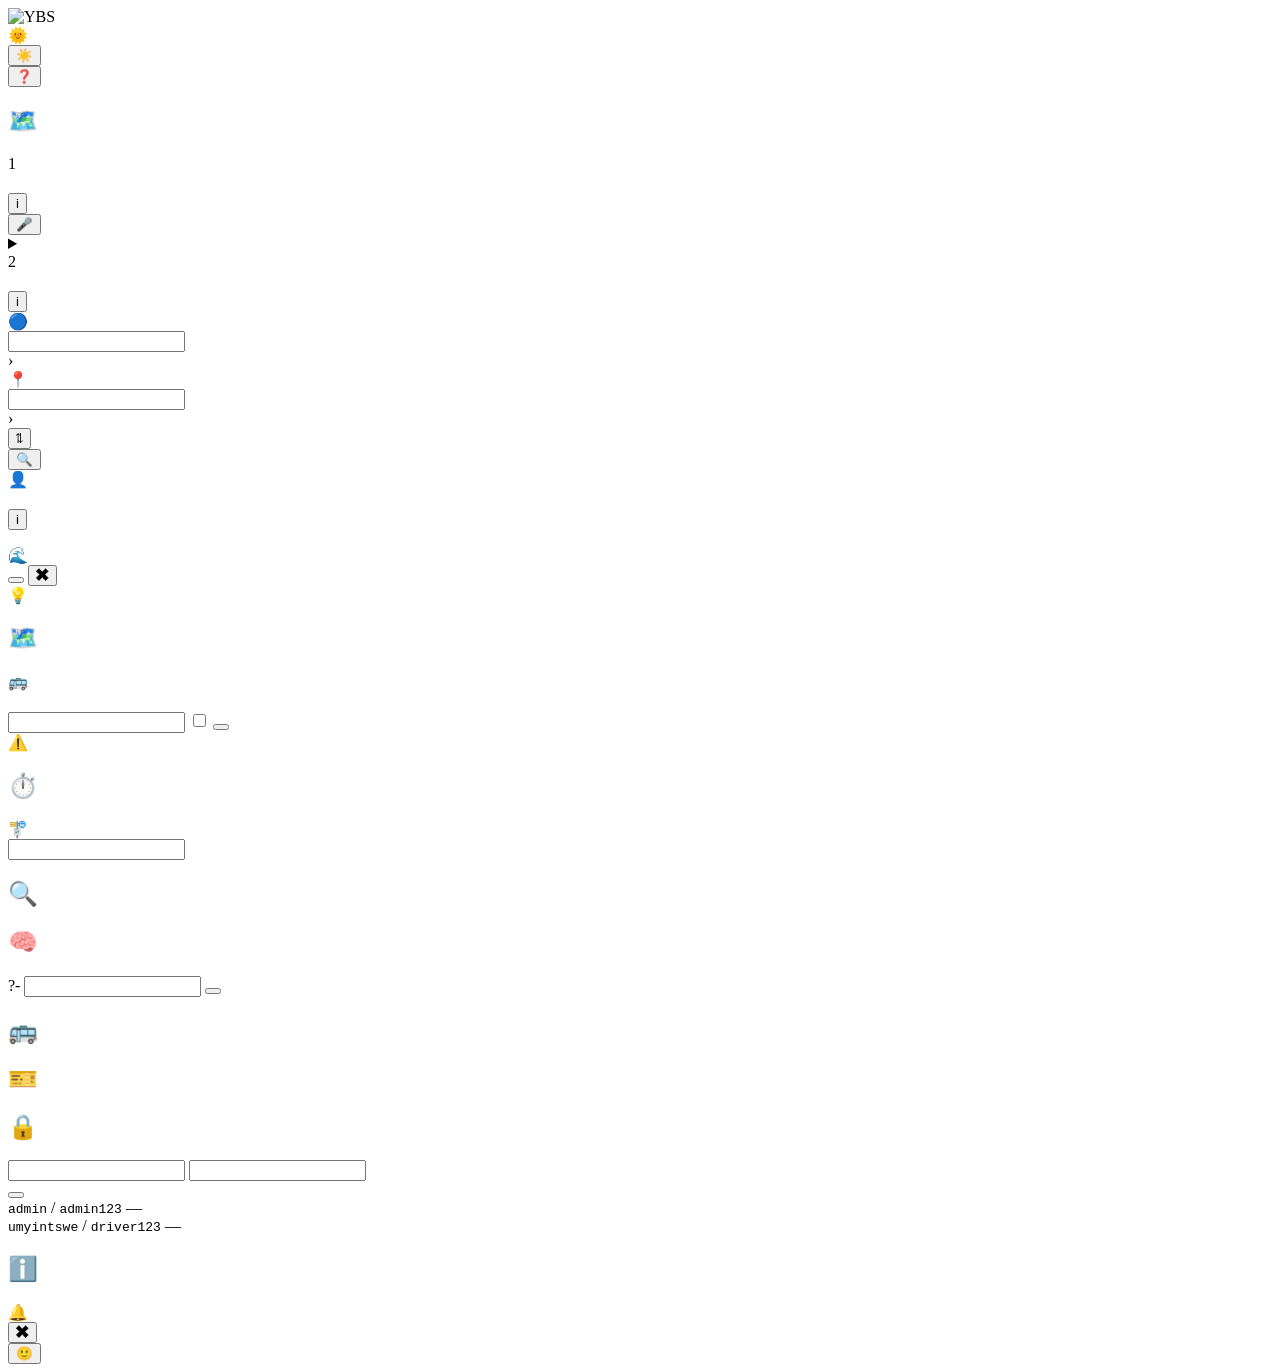
==== commit a1b556fc: "Remove the Listen button It read the current view aloud through speechSynthesis. Burmese voices are " ====
--- a/frontend/index.html
+++ b/frontend/index.html
@@ -89,9 +89,6 @@
     </div>
 
     <div class="topbar-actions">
-        <button type="button" id="listen-btn" class="pill-btn">
-            <span class="ic" aria-hidden="true">🔊</span><span data-i18n="a11y.listen"></span>
-        </button>
         <div id="lang-switch-top"></div>
         <button type="button" id="help-btn" class="pill-btn">
             <span class="ic" aria-hidden="true">❓</span><span data-i18n="a11y.help"></span>
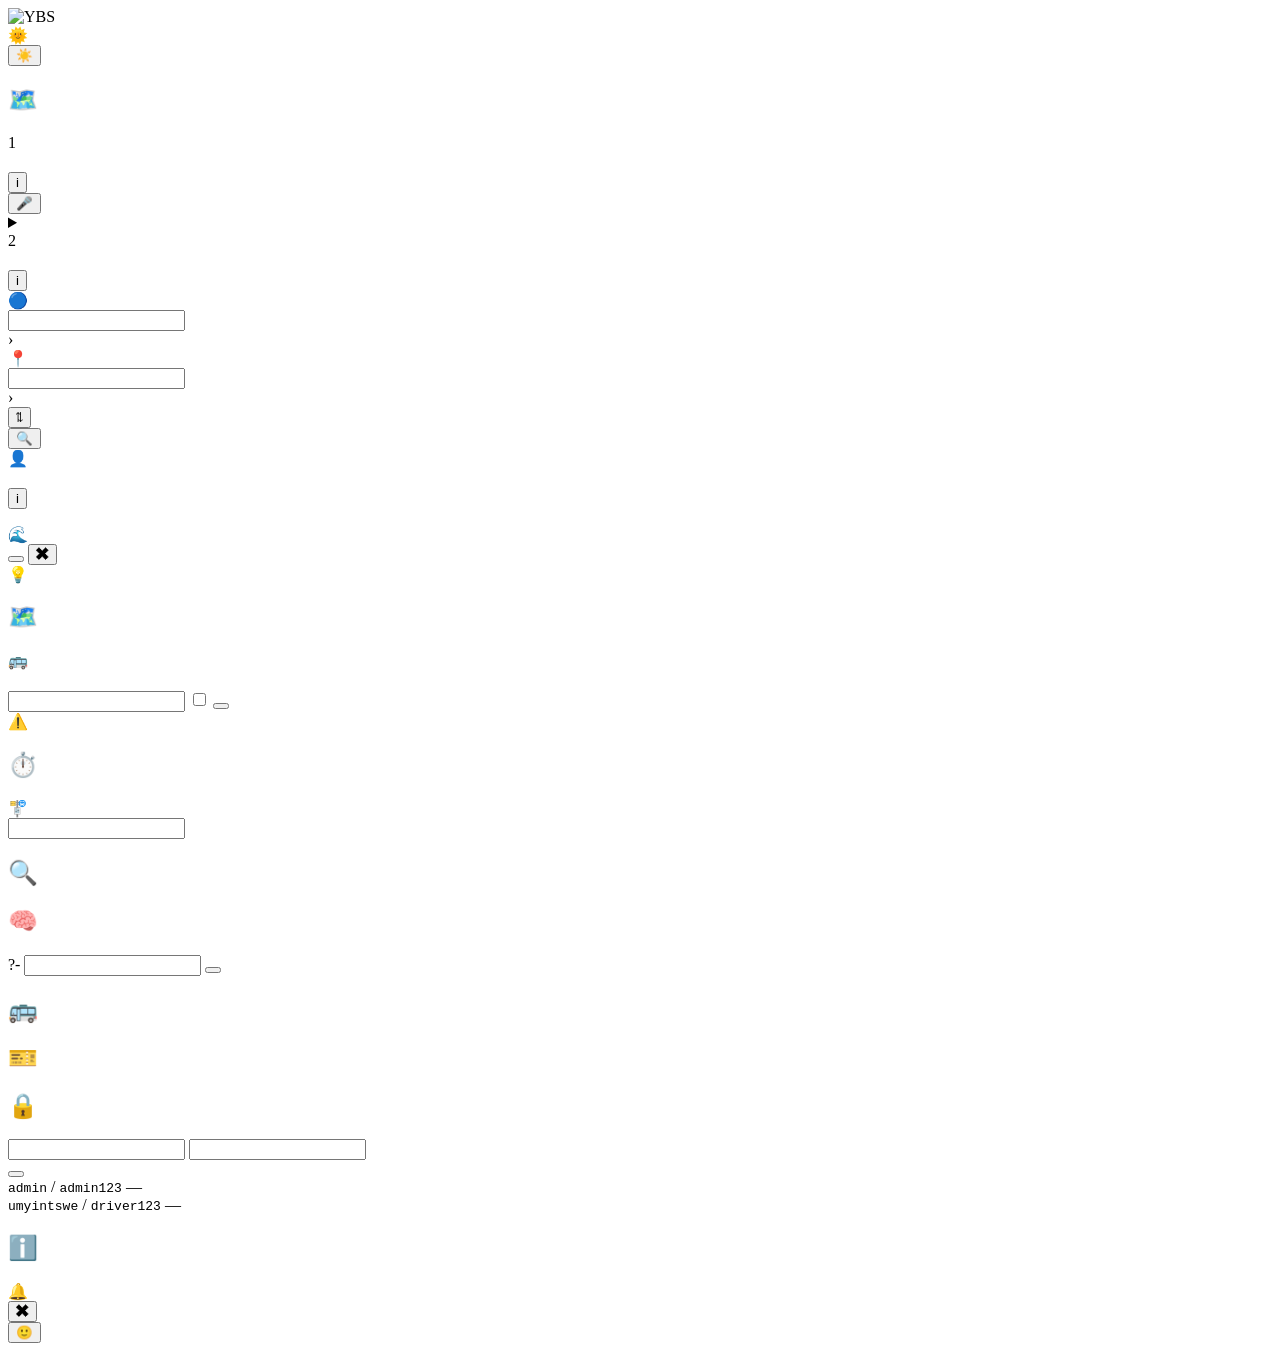
==== commit 0f0654e9: "Call the product YBS, and drop the top-bar Help The lockup beside the logo now reads YBS in both lan" ====
--- a/frontend/index.html
+++ b/frontend/index.html
@@ -3,7 +3,7 @@
 <head>
     <meta charset="UTF-8">
     <meta name="viewport" content="width=device-width, initial-scale=1">
-    <title>YBS — ခရီးစဉ်ရှာဖွေမှု (AI Demo)</title>
+    <title>YBS</title>
     <!-- Leaflet is vendored, not loaded from a CDN: the demo must run with the
          network cable unplugged. Map TILES still need the internet; if they fail
          the routes and buses stay visible on a plain background. -->
@@ -90,9 +90,6 @@
 
     <div class="topbar-actions">
         <div id="lang-switch-top"></div>
-        <button type="button" id="help-btn" class="pill-btn">
-            <span class="ic" aria-hidden="true">❓</span><span data-i18n="a11y.help"></span>
-        </button>
     </div>
 </div>
 
